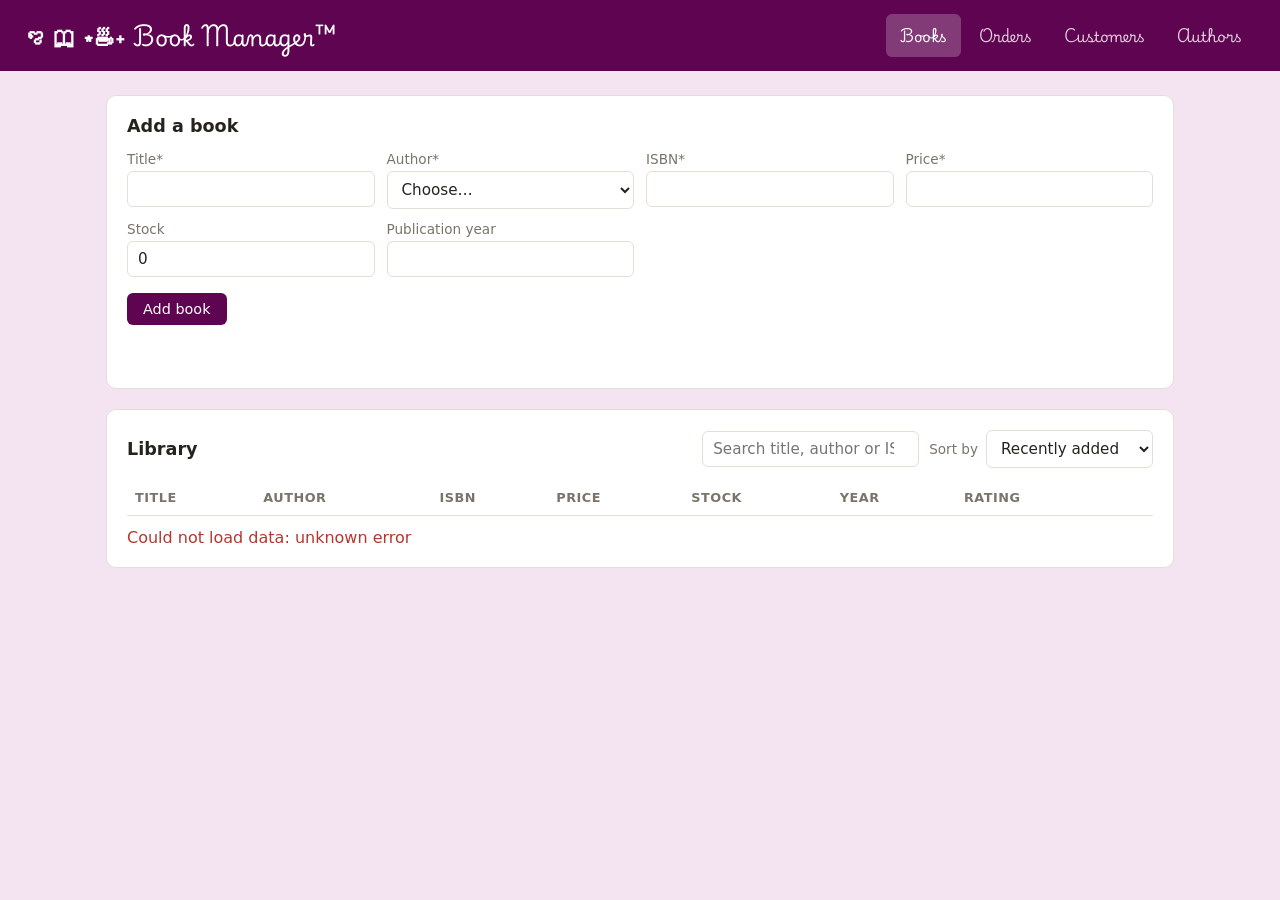
==== public/index.html @ 0bdadc7c "First Commit" ====
<!DOCTYPE html>
<html lang="en">
<head>
  <meta charset="UTF-8" />
  <meta name="viewport" content="width=device-width, initial-scale=1" />
  <title>Book Manager</title>
  <link rel="stylesheet" href="style.css?v=4" />
  <style>
    @import url('https://fonts.googleapis.com/css2?family=Playwrite+IT+Trad:wght@100..400&display=swap');
  </style>
</head>
<body>
  <header>
    <h1>ꨄ 🕮 ⋆☕︎˖ Book Manager™ ️</h1>
    <nav class="tabs">
      <button type="button" data-tab="books" class="active">Books</button>
      <button type="button" data-tab="orders">Orders</button>
      <button type="button" data-tab="customers">Customers</button>
      <button type="button" data-tab="authors">Authors</button>
    </nav>
  </header>

  <main>
    <!-- ================= BOOKS ================= -->
    <div class="tab" id="tab-books">
      <section class="card">
        <h2 id="form-title">Add a book</h2>
        <form id="book-form">
          <input type="hidden" id="book_id" />
          <div class="grid">
            <label>Title* <input id="title" maxlength="150" required /></label>
            <label>Author*
              <select id="author_id" required><option value="">Choose…</option></select>
            </label>
            <label>ISBN* <input id="isbn" maxlength="13" required /></label>
            <label>Price* <input id="unit_price" type="number" min="0" step="0.01" required /></label>
            <label>Stock <input id="stock_quantity" type="number" min="0" value="0" /></label>
            <label>Publication year <input id="publication_year" type="number" min="0" max="2100" /></label>
          </div>
          <div class="actions">
            <button type="submit" id="save-btn">Add book</button>
            <button type="button" id="cancel-btn" class="secondary" hidden>Cancel edit</button>
          </div>
          <p id="message" role="status"></p>
        </form>
      </section>

      <section class="card">
        <div class="card-head">
          <h2>Library</h2>
          <div class="toolbar">
            <input id="search" type="search" placeholder="Search title, author or ISBN…" />
            <label class="inline">
              Sort by
              <select id="sort">
                <option value="recent_added">Recently added</option>
                <option value="recent_viewed">Recently viewed</option>
                <option value="title_asc">Title A → Z</option>
                <option value="title_desc">Title Z → A</option>
              </select>
            </label>
          </div>
        </div>
        <div class="table-wrap">
          <table>
            <thead>
              <tr>
                <th>Title</th><th>Author</th><th>ISBN</th><th>Price</th>
                <th>Stock</th><th>Year</th><th>Rating</th><th></th>
              </tr>
            </thead>
            <tbody id="book-rows"></tbody>
          </table>
        </div>
        <p id="empty" class="note" hidden>No books found.</p>
      </section>
    </div>

    <!-- ================= ORDERS ================= -->
    <div class="tab" id="tab-orders" hidden>
      <section class="card">
        <div class="card-head">
          <h2>Orders</h2>
          <div class="toolbar">
            <input id="order-search" type="search" placeholder="Search order #, customer or status…" />
          </div>
        </div>
        <div class="table-wrap">
          <table>
            <thead>
              <tr><th>Order #</th><th>Customer</th><th>Date</th><th>Status</th><th>Items</th><th>Total</th><th></th></tr>
            </thead>
            <tbody id="order-rows"></tbody>
          </table>
        </div>
        <p id="orders-empty" class="note" hidden>No orders found.</p>
      </section>
    </div>

    <!-- ================= CUSTOMERS ================= -->
    <div class="tab" id="tab-customers" hidden>
      <section class="card">
        <h2>Add a customer</h2>
        <form id="customer-form">
          <div class="grid">
            <label>First name* <input id="c_first" maxlength="50" required /></label>
            <label>Last name* <input id="c_last" maxlength="50" required /></label>
            <label>Email* <input id="c_email" type="email" maxlength="100" required /></label>
            <label>Phone <input id="c_phone" inputmode="tel" /></label>
          </div>
          <div class="actions"><button type="submit">Add customer</button></div>
          <p id="customer-message" role="status"></p>
        </form>
      </section>
      <section class="card">
        <div class="card-head">
          <h2>Customers</h2>
          <div class="toolbar">
            <input id="customer-search" type="search" placeholder="Search name or email…" />
          </div>
        </div>
        <div class="table-wrap">
          <table>
            <thead>
              <tr><th>ID</th><th>Name</th><th>Email</th><th>Phone</th><th>Registered</th><th>Orders</th></tr>
            </thead>
            <tbody id="customer-rows"></tbody>
          </table>
        </div>
        <p id="customers-empty" class="note" hidden>No customers found.</p>
      </section>
    </div>

    <!-- ================= AUTHORS ================= -->
    <div class="tab" id="tab-authors" hidden>
      <section class="card">
        <h2>Add an author</h2>
        <form id="author-form">
          <div class="grid">
            <label>Name* <input id="a_name" maxlength="100" required /></label>
            <label>Country <input id="a_country" maxlength="60" /></label>
          </div>
          <div class="actions"><button type="submit">Add author</button></div>
          <p id="author-message" role="status"></p>
        </form>
      </section>
      <section class="card">
        <h2>Authors</h2>
        <div class="table-wrap">
          <table>
            <thead><tr><th>ID</th><th>Name</th><th>Country</th><th>Books</th></tr></thead>
            <tbody id="author-rows"></tbody>
          </table>
        </div>
        <p id="authors-empty" class="note" hidden>No authors found.</p>
      </section>
    </div>
  </main>

  <!-- Reviews dialog -->
  <dialog id="review-dialog">
    <div class="dialog-head">
      <div>
        <h2 id="rv-title"></h2>
        <p id="rv-author" class="muted"></p>
      </div>
      <button type="button" id="rv-close" class="secondary small">Close</button>
    </div>

    <p id="rv-summary" class="rv-summary"></p>
    <ul id="rv-list" class="rv-list"></ul>

    <form id="review-form">
      <h3>Write a review</h3>
      <div class="grid">
        <label>Your name* <input id="rv-name" maxlength="80" required /></label>
        <label>Rating*
          <select id="rv-rating" required>
            <option value="">Choose…</option>
            <option value="5">★★★★★ (5)</option>
            <option value="4">★★★★ (4)</option>
            <option value="3">★★★ (3)</option>
            <option value="2">★★ (2)</option>
            <option value="1">★ (1)</option>
          </select>
        </label>
      </div>
      <label>Review
        <textarea id="rv-text" rows="3" maxlength="1000" placeholder="What did you think?"></textarea>
      </label>
      <div class="actions"><button type="submit">Post review</button></div>
      <p id="rv-message" role="status"></p>
    </form>
  </dialog>

  <!-- Order details dialog -->
  <dialog id="order-dialog">
    <div class="dialog-head">
      <div>
        <h2 id="od-title"></h2>
        <p id="od-meta" class="muted"></p>
      </div>
      <button type="button" id="od-close" class="secondary small">Close</button>
    </div>
    <div class="table-wrap">
      <table>
        <thead><tr><th>Book</th><th>Author</th><th>Qty</th><th>Unit price</th><th>Line total</th></tr></thead>
        <tbody id="od-rows"></tbody>
        <tfoot><tr><td colspan="4" class="right"><strong>Order total</strong></td><td id="od-total"></td></tr></tfoot>
      </table>
    </div>
    <p id="od-message" class="note"></p>
  </dialog>

  <script src="app.js?v=4"></script>
</body>
</html>
---- public/style.css ----
:root {
  --bg: #f4e4f2;
  --card: #ffffff;
  --ink: #26231f;
  --muted: #7a746b;
  --line: #e4dfd5;
  --accent: #5f0450;
  --accent-ink: #ffffff;
  --danger: #b3382c;
  --star: #c98a1b;
}

* { box-sizing: border-box; }

body {
  margin: 0;
  font-family: system-ui, -apple-system, "Segoe UI", Roboto, sans-serif;
  background: var(--bg);
  color: var(--ink);
}

header {
  display: flex;
  flex-wrap: wrap;
  align-items: center;
  justify-content: space-between;
  gap: 12px;
  padding: 14px 24px;
  background: var(--accent);
  color: var(--accent-ink);
}
header h1 {
  margin: 0; font-size: 1.4rem; 
  font-family: "Playwrite IT Trad", cursive;
}

.playwrite-it-trad {
  font-family: "Playwrite IT Trad", cursive;
  font-optical-sizing: auto;
  font-weight: 400;
  font-style: normal;
}

.tabs { 
  display: flex; gap: 4px; flex-wrap: wrap; 
  font-family: "Playwrite IT Trad", cursive;
}
.tabs button {
  background: transparent;
  color: var(--accent-ink);
  opacity: 0.8;
  padding: 8px 14px;
  border-radius: 6px;
}
.tabs button:hover { opacity: 1; background: rgba(255, 255, 255, 0.12); }
.tabs button.active { opacity: 1; background: rgba(255, 255, 255, 0.22); font-weight: 600; }

main { max-width: 1100px; margin: 24px auto; padding: 0 16px; }
.tab { display: grid; gap: 20px; }
.tab[hidden] { display: none; }

.card {
  background: var(--card);
  border: 1px solid var(--line);
  border-radius: 10px;
  padding: 20px;
}
.card h2 { margin-top: 0; font-size: 1.1rem; }
.card-head {
  display: flex; align-items: center; justify-content: space-between;
  flex-wrap: wrap; gap: 10px; margin-bottom: 12px;
}
.card-head h2 { margin: 0; }
.toolbar { display: flex; align-items: center; flex-wrap: wrap; gap: 10px; }

.grid {
  display: grid;
  grid-template-columns: repeat(auto-fit, minmax(200px, 1fr));
  gap: 12px;
}
label { display: flex; flex-direction: column; gap: 4px; font-size: 0.85rem; color: var(--muted); }
label.inline { flex-direction: row; align-items: center; gap: 8px; }

input, select, textarea {
  padding: 8px 10px;
  border: 1px solid var(--line);
  border-radius: 6px;
  font: inherit;
  font-size: 0.95rem;
  color: var(--ink);
  background: #fff;
}
textarea { resize: vertical; width: 100%; }

.actions { margin-top: 16px; display: flex; gap: 8px; }
button {
  padding: 8px 16px;
  border: none;
  border-radius: 6px;
  background: var(--accent);
  color: var(--accent-ink);
  font: inherit;
  font-size: 0.9rem;
  cursor: pointer;
}
button.secondary { background: #e9e5db; color: var(--ink); }
button.danger { background: var(--danger); }
button.small { padding: 4px 10px; font-size: 0.8rem; }

[role="status"] { min-height: 1.2em; font-size: 0.85rem; color: var(--muted); }
.error { color: var(--danger) !important; }
.note { color: var(--muted); margin: 12px 0 0; }
.muted { color: var(--muted); font-size: 0.85rem; }
.stars { color: var(--star); letter-spacing: 1px; }
.right { text-align: right; }

.table-wrap { overflow-x: auto; }
table { width: 100%; border-collapse: collapse; font-size: 0.92rem; }
th, td { text-align: left; padding: 10px 8px; border-bottom: 1px solid var(--line); }
th { color: var(--muted); font-weight: 600; font-size: 0.8rem; text-transform: uppercase; letter-spacing: 0.04em; }
tfoot td { border-bottom: none; }
td.row-actions { white-space: nowrap; }
td.row-actions button { margin-right: 4px; }

.badge {
  display: inline-block;
  padding: 2px 10px;
  border-radius: 999px;
  background: #e6efe9;
  color: var(--accent);
  font-size: 0.8rem;
  font-weight: 600;
}

a.title-link { color: var(--accent); font-weight: 600; text-decoration: none; }
a.title-link:hover { text-decoration: underline; }

dialog {
  width: min(680px, 92vw);
  max-height: 88vh;
  border: 1px solid var(--line);
  border-radius: 12px;
  padding: 20px;
  background: var(--card);
  color: var(--ink);
}
dialog::backdrop { background: rgba(38, 35, 31, 0.45); }
.dialog-head { display: flex; justify-content: space-between; align-items: flex-start; gap: 12px; margin-bottom: 8px; }
.dialog-head h2 { margin: 0; font-size: 1.2rem; }
.dialog-head p { margin: 2px 0 0; }

.rv-summary { margin: 14px 0 8px; font-size: 1rem; }
.rv-list { list-style: none; margin: 0 0 16px; padding: 0; max-height: 260px; overflow-y: auto; }
.rv-list li { border-top: 1px solid var(--line); padding: 10px 0; }
.rv-list p { margin: 6px 0 0; white-space: pre-wrap; }
.rv-top { display: flex; align-items: center; flex-wrap: wrap; gap: 10px; }
.rv-top button { margin-left: auto; }
#review-form { border-top: 1px solid var(--line); padding-top: 12px; }
#review-form h3 { margin: 0 0 10px; font-size: 1rem; }
#review-form label { margin-bottom: 10px; }
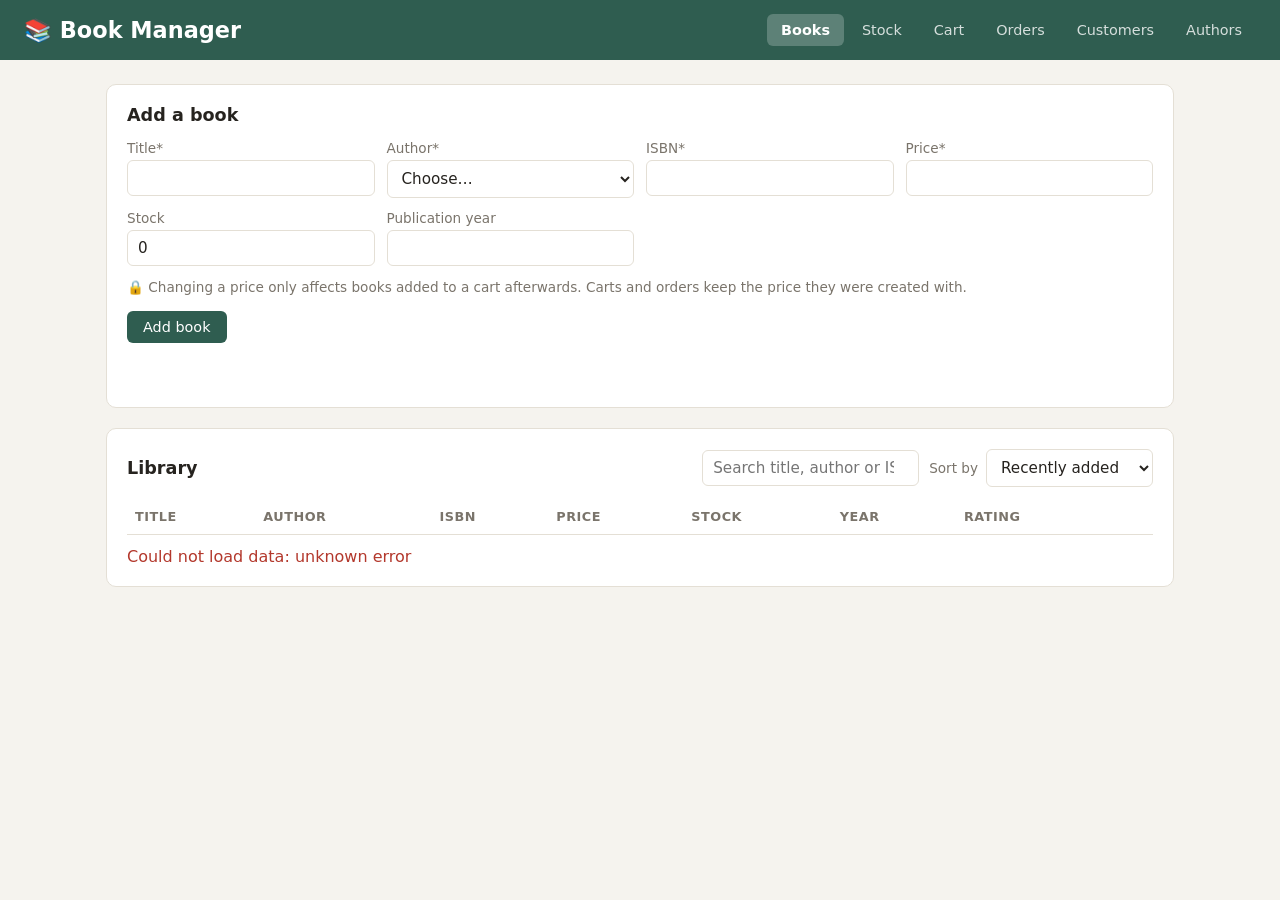
==== commit a76e3808: "Additon of stock, cart, along with alert for stock less than a threshold" ====
--- a/public/index.html
+++ b/public/index.html
@@ -4,21 +4,22 @@
   <meta charset="UTF-8" />
   <meta name="viewport" content="width=device-width, initial-scale=1" />
   <title>Book Manager</title>
-  <link rel="stylesheet" href="style.css?v=4" />
-  <style>
-    @import url('https://fonts.googleapis.com/css2?family=Playwrite+IT+Trad:wght@100..400&display=swap');
-  </style>
+  <link rel="stylesheet" href="style.css?v=5" />
 </head>
 <body>
   <header>
-    <h1>ꨄ 🕮 ⋆☕︎˖ Book Manager™ ️</h1>
+    <h1>📚 Book Manager</h1>
     <nav class="tabs">
       <button type="button" data-tab="books" class="active">Books</button>
+      <button type="button" data-tab="stock">Stock</button>
+      <button type="button" data-tab="cart">Cart</button>
       <button type="button" data-tab="orders">Orders</button>
       <button type="button" data-tab="customers">Customers</button>
       <button type="button" data-tab="authors">Authors</button>
     </nav>
   </header>
+
+  <div id="alert" class="alert" role="alert" hidden></div>
 
   <main>
     <!-- ================= BOOKS ================= -->
@@ -37,6 +38,7 @@
             <label>Stock <input id="stock_quantity" type="number" min="0" value="0" /></label>
             <label>Publication year <input id="publication_year" type="number" min="0" max="2100" /></label>
           </div>
+          <p class="muted">🔒 Changing a price only affects books added to a cart afterwards. Carts and orders keep the price they were created with.</p>
           <div class="actions">
             <button type="submit" id="save-btn">Add book</button>
             <button type="button" id="cancel-btn" class="secondary" hidden>Cancel edit</button>
@@ -73,6 +75,88 @@
           </table>
         </div>
         <p id="empty" class="note" hidden>No books found.</p>
+      </section>
+    </div>
+
+    <!-- ================= STOCK ================= -->
+    <div class="tab" id="tab-stock" hidden>
+      <section class="card">
+        <h2>Stock overview</h2>
+        <div id="stock-cards" class="stats"></div>
+        <form id="threshold-form" class="threshold">
+          <label class="inline">
+            Warn me when a book has
+            <input id="threshold" type="number" min="0" step="1" value="5" class="qty" />
+            copies or fewer
+          </label>
+          <button type="submit" class="small">Save</button>
+        </form>
+        <p id="threshold-message" role="status"></p>
+        <p id="threshold-hint" class="muted"></p>
+      </section>
+
+      <section class="card">
+        <div class="card-head">
+          <h2>Stock by book</h2>
+          <label class="inline"><input type="checkbox" id="only-low" /> Only low / out of stock</label>
+        </div>
+        <div class="table-wrap">
+          <table>
+            <thead>
+              <tr>
+                <th>Title</th><th>Author</th><th>In stock</th><th>Status</th>
+                <th>Sold (30 days)</th><th>Est. days left</th><th>Price</th>
+              </tr>
+            </thead>
+            <tbody id="stock-rows"></tbody>
+          </table>
+        </div>
+        <p id="stock-empty" class="note" hidden>Nothing to show.</p>
+        <p class="muted">Est. days left uses the last 30 days of orders. To add stock, edit the book on the Books tab.</p>
+      </section>
+    </div>
+
+    <!-- ================= CART ================= -->
+    <div class="tab" id="tab-cart" hidden>
+      <section class="card">
+        <h2>Cart</h2>
+        <div class="grid">
+          <label>Cart for
+            <select id="cart-customer"><option value="">Choose a customer…</option></select>
+          </label>
+        </div>
+        <form id="cart-add-form" class="cart-add">
+          <label>Book
+            <select id="cart-book"><option value="">Choose a book…</option></select>
+          </label>
+          <label>Quantity <input id="cart-qty" type="number" min="1" value="1" class="qty" /></label>
+          <button type="submit">Add to cart</button>
+        </form>
+        <p class="muted">🔒 A book's price is locked when it is first added to a cart. If the price changes later, the cart and the order keep the locked price.</p>
+        <p id="cart-message" role="status"></p>
+        <p id="cart-warn" class="warn-text"></p>
+      </section>
+
+      <section class="card">
+        <h2>Items in cart</h2>
+        <div class="table-wrap">
+          <table>
+            <thead>
+              <tr><th>Book</th><th>Author</th><th>Qty</th><th>Locked price</th><th>Line total</th><th></th></tr>
+            </thead>
+            <tbody id="cart-rows"></tbody>
+            <tfoot>
+              <tr><td colspan="4" class="right"><strong>Cart total</strong></td><td id="cart-total"></td><td></td></tr>
+            </tfoot>
+          </table>
+        </div>
+        <p id="cart-empty" class="note">Choose a customer to see their cart.</p>
+        <div class="actions checkout">
+          <label class="inline">Order status
+            <select id="cart-status"><option value="Pending">Pending</option></select>
+          </label>
+          <button type="button" id="checkout-btn" disabled>Place order</button>
+        </div>
       </section>
     </div>
 
@@ -204,14 +288,15 @@
     </div>
     <div class="table-wrap">
       <table>
-        <thead><tr><th>Book</th><th>Author</th><th>Qty</th><th>Unit price</th><th>Line total</th></tr></thead>
+        <thead><tr><th>Book</th><th>Author</th><th>Qty</th><th>Price paid</th><th>Line total</th></tr></thead>
         <tbody id="od-rows"></tbody>
         <tfoot><tr><td colspan="4" class="right"><strong>Order total</strong></td><td id="od-total"></td></tr></tfoot>
       </table>
     </div>
     <p id="od-message" class="note"></p>
+    <p class="muted">🔒 Prices on an order are the prices at the time it was placed and never change.</p>
   </dialog>
 
-  <script src="app.js?v=4"></script>
+  <script src="app.js?v=5"></script>
 </body>
-</html>
+</html>
--- a/public/style.css
+++ b/public/style.css
@@ -1,10 +1,10 @@
 :root {
-  --bg: #f4e4f2;
+  --bg: #f5f3ee;
   --card: #ffffff;
   --ink: #26231f;
   --muted: #7a746b;
   --line: #e4dfd5;
-  --accent: #5f0450;
+  --accent: #2f5d50;
   --accent-ink: #ffffff;
   --danger: #b3382c;
   --star: #c98a1b;
@@ -29,22 +29,9 @@
   background: var(--accent);
   color: var(--accent-ink);
 }
-header h1 {
-  margin: 0; font-size: 1.4rem; 
-  font-family: "Playwrite IT Trad", cursive;
-}
+header h1 { margin: 0; font-size: 1.4rem; }
 
-.playwrite-it-trad {
-  font-family: "Playwrite IT Trad", cursive;
-  font-optical-sizing: auto;
-  font-weight: 400;
-  font-style: normal;
-}
-
-.tabs { 
-  display: flex; gap: 4px; flex-wrap: wrap; 
-  font-family: "Playwrite IT Trad", cursive;
-}
+.tabs { display: flex; gap: 4px; flex-wrap: wrap; }
 .tabs button {
   background: transparent;
   color: var(--accent-ink);
@@ -131,6 +118,37 @@
   font-size: 0.8rem;
   font-weight: 600;
 }
+.badge.low { background: #fbeccb; color: #8a5a00; }
+.badge.out { background: #f6d8d4; color: var(--danger); }
+
+/* Low-stock warning banner (shown on every tab) */
+.alert {
+  background: #fff4d6;
+  border-bottom: 1px solid #ecd08a;
+  color: #6b4a00;
+  padding: 10px 24px;
+  font-size: 0.92rem;
+}
+.alert a { color: #6b4a00; font-weight: 700; margin-left: 4px; }
+
+/* Stock overview */
+.stats { display: grid; grid-template-columns: repeat(auto-fit, minmax(150px, 1fr)); gap: 12px; margin-bottom: 16px; }
+.stat { border: 1px solid var(--line); border-radius: 10px; padding: 12px 16px; background: #faf9f5; }
+.stat-n { font-size: 1.6rem; font-weight: 700; }
+.stat-l { color: var(--muted); font-size: 0.82rem; }
+.stat.low { background: #fff4d6; border-color: #ecd08a; }
+.stat.out { background: #fbe6e3; border-color: #e8b4ad; }
+.threshold { display: flex; align-items: center; flex-wrap: wrap; gap: 10px; }
+tr.row-low td { background: #fffaf0; }
+tr.row-out td { background: #fdf3f1; }
+
+/* Cart */
+.cart-add { display: flex; align-items: flex-end; flex-wrap: wrap; gap: 12px; margin-top: 14px; }
+.cart-add label:first-child { flex: 1 1 320px; }
+input.qty { width: 84px; }
+.warn-text { color: #8a5a00; font-weight: 600; min-height: 1.2em; margin: 4px 0 0; }
+.checkout { align-items: center; justify-content: flex-end; flex-wrap: wrap; }
+button:disabled { opacity: 0.5; cursor: not-allowed; }
 
 a.title-link { color: var(--accent); font-weight: 600; text-decoration: none; }
 a.title-link:hover { text-decoration: underline; }
@@ -157,4 +175,4 @@
 .rv-top button { margin-left: auto; }
 #review-form { border-top: 1px solid var(--line); padding-top: 12px; }
 #review-form h3 { margin: 0 0 10px; font-size: 1rem; }
-#review-form label { margin-bottom: 10px; }
+#review-form label { margin-bottom: 10px; }
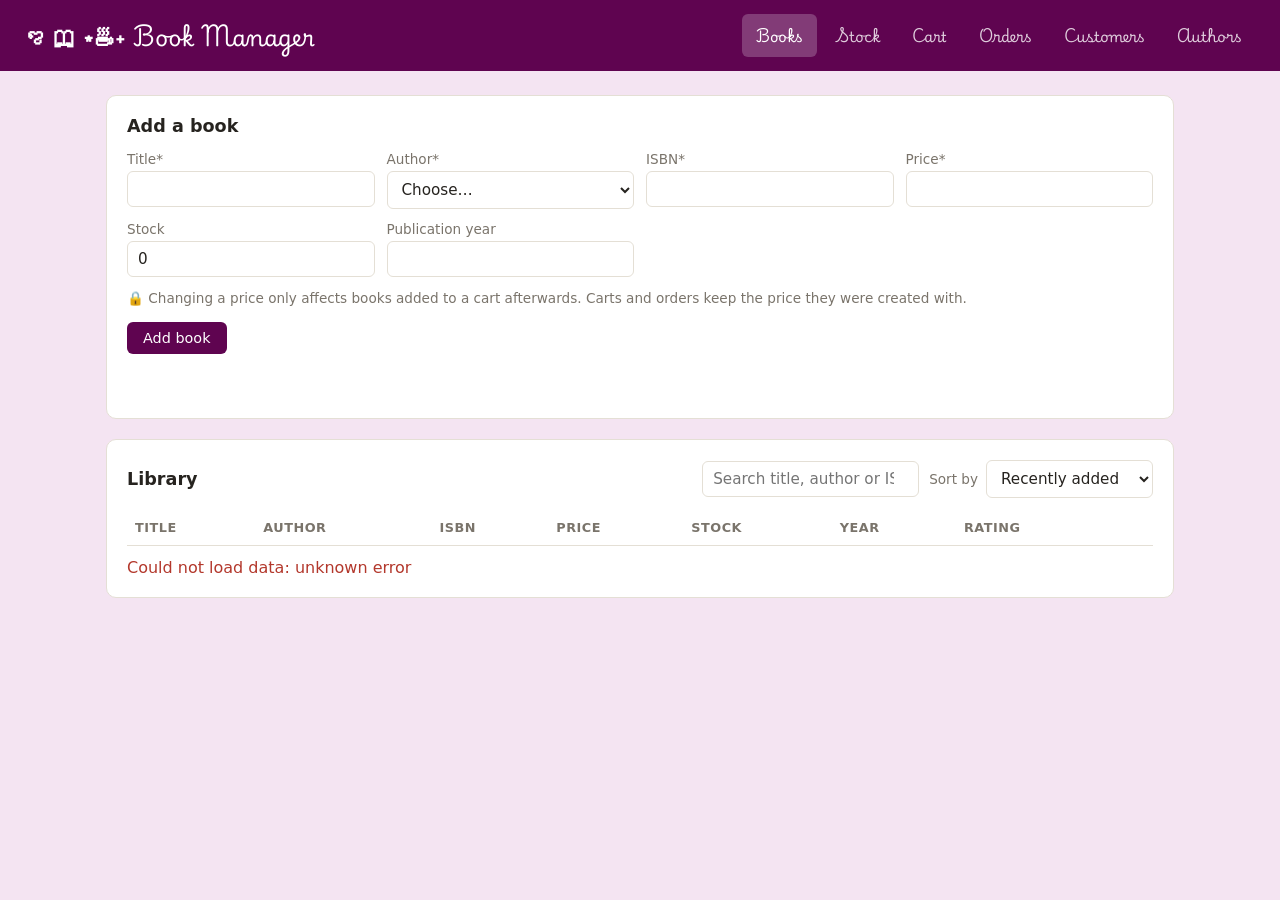
==== commit 492779c2: "UI color and font change, with new icon addition" ====
--- a/public/index.html
+++ b/public/index.html
@@ -5,10 +5,13 @@
   <meta name="viewport" content="width=device-width, initial-scale=1" />
   <title>Book Manager</title>
   <link rel="stylesheet" href="style.css?v=5" />
+  <style>
+    @import url('https://fonts.googleapis.com/css2?family=Playwrite+IT+Trad:wght@100..400&display=swap');
+  </style>
 </head>
 <body>
   <header>
-    <h1>📚 Book Manager</h1>
+    <h1>ꨄ 🕮 ⋆☕︎˖ Book Manager</h1>
     <nav class="tabs">
       <button type="button" data-tab="books" class="active">Books</button>
       <button type="button" data-tab="stock">Stock</button>
--- a/public/style.css
+++ b/public/style.css
@@ -1,10 +1,10 @@
 :root {
-  --bg: #f5f3ee;
+  --bg: #f4e4f2;
   --card: #ffffff;
   --ink: #26231f;
   --muted: #7a746b;
   --line: #e4dfd5;
-  --accent: #2f5d50;
+  --accent: #5f0450;
   --accent-ink: #ffffff;
   --danger: #b3382c;
   --star: #c98a1b;
@@ -29,9 +29,22 @@
   background: var(--accent);
   color: var(--accent-ink);
 }
-header h1 { margin: 0; font-size: 1.4rem; }
+header h1 {
+  margin: 0; font-size: 1.4rem; 
+  font-family: "Playwrite IT Trad", cursive;
+}
 
-.tabs { display: flex; gap: 4px; flex-wrap: wrap; }
+.playwrite-it-trad {
+  font-family: "Playwrite IT Trad", cursive;
+  font-optical-sizing: auto;
+  font-weight: 400;
+  font-style: normal;
+}
+
+.tabs { 
+  display: flex; gap: 4px; flex-wrap: wrap; 
+  font-family: "Playwrite IT Trad", cursive;
+}
 .tabs button {
   background: transparent;
   color: var(--accent-ink);
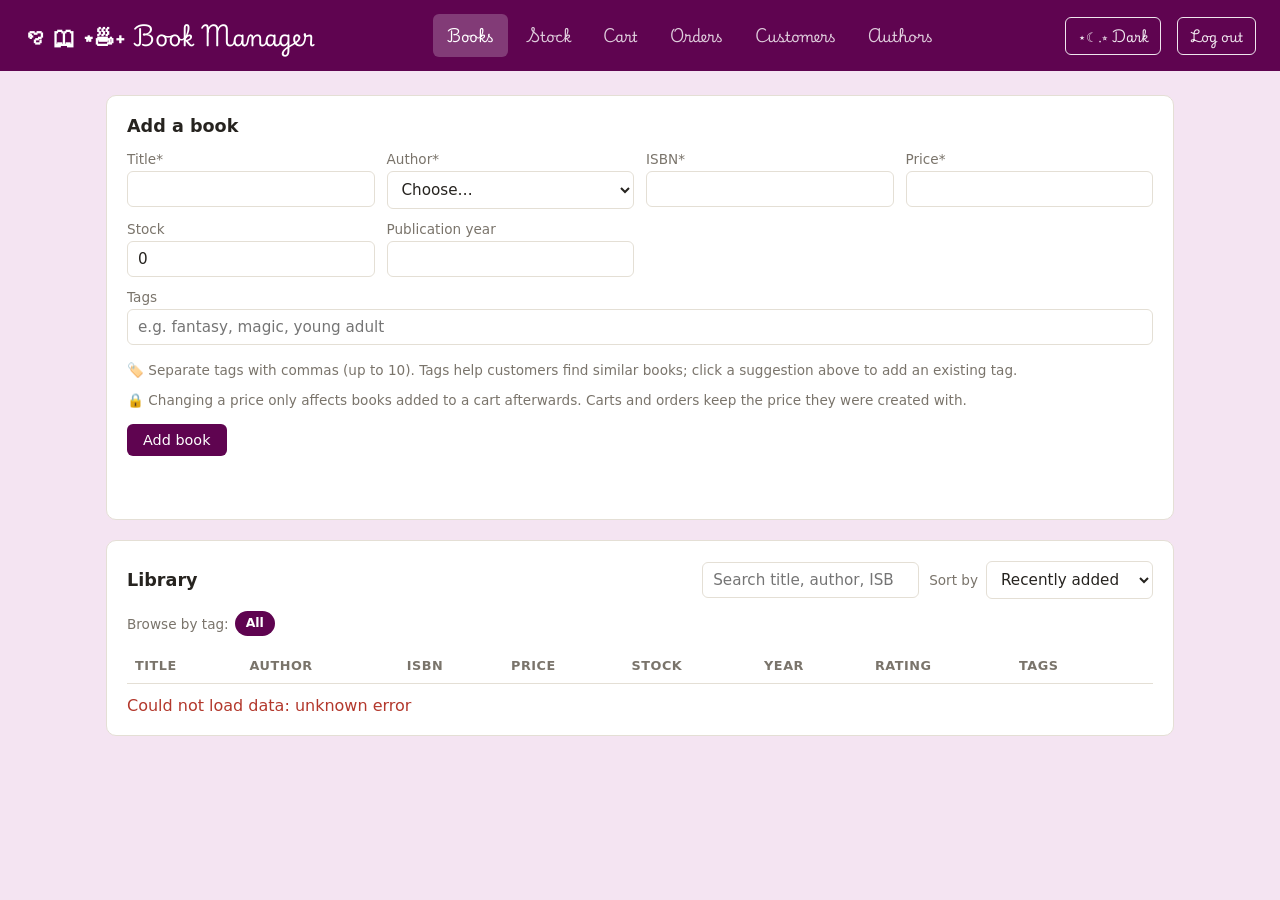
==== commit e69f1596: "added tags for books, added login, added theme switch button" ====
--- a/public/index.html
+++ b/public/index.html
@@ -4,7 +4,8 @@
   <meta charset="UTF-8" />
   <meta name="viewport" content="width=device-width, initial-scale=1" />
   <title>Book Manager</title>
-  <link rel="stylesheet" href="style.css?v=5" />
+  <script src="theme.js"></script>
+  <link rel="stylesheet" href="style.css?v=6" />
   <style>
     @import url('https://fonts.googleapis.com/css2?family=Playwrite+IT+Trad:wght@100..400&display=swap');
   </style>
@@ -20,6 +21,11 @@
       <button type="button" data-tab="customers">Customers</button>
       <button type="button" data-tab="authors">Authors</button>
     </nav>
+    <div class="header-tools">
+      <button type="button" id="theme-toggle" class="ghost" aria-pressed="false">⋆☾⋆ Dark</button>
+      <span id="whoami" class="who"></span>
+      <button type="button" id="logout-btn" class="ghost">Log out</button>
+    </div>
   </header>
 
   <div id="alert" class="alert" role="alert" hidden></div>
@@ -40,7 +46,12 @@
             <label>Price* <input id="unit_price" type="number" min="0" step="0.01" required /></label>
             <label>Stock <input id="stock_quantity" type="number" min="0" value="0" /></label>
             <label>Publication year <input id="publication_year" type="number" min="0" max="2100" /></label>
-          </div>
+            <label class="wide">Tags
+              <input id="tags" placeholder="e.g. fantasy, magic, young adult" autocomplete="off" />
+            </label>
+          </div>
+          <div id="tag-suggestions" class="chips spaced"></div>
+          <p class="muted">🏷️ Separate tags with commas (up to 10). Tags help customers find similar books; click a suggestion above to add an existing tag.</p>
           <p class="muted">🔒 Changing a price only affects books added to a cart afterwards. Carts and orders keep the price they were created with.</p>
           <div class="actions">
             <button type="submit" id="save-btn">Add book</button>
@@ -54,7 +65,7 @@
         <div class="card-head">
           <h2>Library</h2>
           <div class="toolbar">
-            <input id="search" type="search" placeholder="Search title, author or ISBN…" />
+            <input id="search" type="search" placeholder="Search title, author, ISBN or tag…" />
             <label class="inline">
               Sort by
               <select id="sort">
@@ -66,12 +77,13 @@
             </label>
           </div>
         </div>
+        <div id="tag-filter" class="chips spaced" hidden></div>
         <div class="table-wrap">
           <table>
             <thead>
               <tr>
                 <th>Title</th><th>Author</th><th>ISBN</th><th>Price</th>
-                <th>Stock</th><th>Year</th><th>Rating</th><th></th>
+                <th>Stock</th><th>Year</th><th>Rating</th><th>Tags</th><th></th>
               </tr>
             </thead>
             <tbody id="book-rows"></tbody>
@@ -161,6 +173,12 @@
           <button type="button" id="checkout-btn" disabled>Place order</button>
         </div>
       </section>
+
+      <section class="card" id="reco-card">
+        <h2>Recommended for this customer</h2>
+        <p id="reco-note" class="muted">Choose a customer to see suggestions.</p>
+        <ul id="reco-list" class="reco-list"></ul>
+      </section>
     </div>
 
     <!-- ================= ORDERS ================= -->
@@ -254,8 +272,15 @@
       <button type="button" id="rv-close" class="secondary small">Close</button>
     </div>
 
+    <div id="rv-tags" class="chips"></div>
+
     <p id="rv-summary" class="rv-summary"></p>
     <ul id="rv-list" class="rv-list"></ul>
+
+    <div id="rv-similar-wrap" class="similar" hidden>
+      <h3>Readers might also like</h3>
+      <ul id="rv-similar" class="reco-list"></ul>
+    </div>
 
     <form id="review-form">
       <h3>Write a review</h3>
@@ -300,6 +325,6 @@
     <p class="muted">🔒 Prices on an order are the prices at the time it was placed and never change.</p>
   </dialog>
 
-  <script src="app.js?v=5"></script>
+  <script src="app.js?v=6"></script>
 </body>
 </html>
--- a/public/style.css
+++ b/public/style.css
@@ -6,8 +6,66 @@
   --line: #e4dfd5;
   --accent: #5f0450;
   --accent-ink: #ffffff;
+  --header-bg: #5f0450;
+  --link: #5f0450;
   --danger: #b3382c;
   --star: #c98a1b;
+
+  --input-bg: #ffffff;
+  --btn-secondary: #e9e5db;
+  --btn-secondary-ink: #26231f;
+  --badge-bg: #e6efe9;
+  --badge-ink: #5f0450;
+  --warn-bg: #fff4d6;
+  --warn-line: #ecd08a;
+  --warn-ink: #6b4a00;
+  --out-bg: #fbe6e3;
+  --out-line: #e8b4ad;
+  --stat-bg: #faf9f5;
+  --row-low: #fffaf0;
+  --row-out: #fdf3f1;
+  --badge-low-bg: #fbeccb;
+  --badge-low-ink: #8a5a00;
+  --badge-out-bg: #f6d8d4;
+  --chip-bg: #f3e6f1;
+  --chip-ink: #5f0450;
+  --backdrop: rgba(38, 35, 31, 0.45);
+  color-scheme: light;
+}
+
+:root[data-theme="dark"] {
+  --bg: #16121a;
+  --card: #211b25;
+  --ink: #ece7ee;
+  --muted: #a69fad;
+  --line: #382f3d;
+  --accent: #8e3a80;
+  --accent-ink: #ffffff;
+  --header-bg: #3b0a33;
+  --link: #e0a3d6;
+  --danger: #c24a3d;
+  --star: #e0a83a;
+
+  --input-bg: #2a232f;
+  --btn-secondary: #3a3140;
+  --btn-secondary-ink: #ece7ee;
+  --badge-bg: #2f2535;
+  --badge-ink: #e0a3d6;
+  --warn-bg: #3a2f10;
+  --warn-line: #6b5518;
+  --warn-ink: #f2d890;
+  --out-bg: #3d1f1c;
+  --out-line: #7a3a33;
+  --stat-bg: #281f2d;
+  --row-low: #2b2512;
+  --row-out: #301c1a;
+  --badge-low-bg: #4a3a10;
+  --badge-low-ink: #f2d890;
+  --badge-out-bg: #5a2823;
+  --chip-bg: #33283a;
+  --chip-ink: #e0a3d6;
+  --backdrop: rgba(0, 0, 0, 0.65);
+  color-scheme: dark;
 }
 
 * { box-sizing: border-box; }
@@ -26,12 +84,12 @@
   justify-content: space-between;
   gap: 12px;
   padding: 14px 24px;
-  background: var(--accent);
+  background: var(--header-bg);
   color: var(--accent-ink);
+  font-family: "Playwrite IT Trad", cursive;
 }
 header h1 {
-  margin: 0; font-size: 1.4rem; 
-  font-family: "Playwrite IT Trad", cursive;
+  margin: 0; font-size: 1.4rem;
 }
 
 .playwrite-it-trad {
@@ -41,9 +99,8 @@
   font-style: normal;
 }
 
-.tabs { 
-  display: flex; gap: 4px; flex-wrap: wrap; 
-  font-family: "Playwrite IT Trad", cursive;
+.tabs {
+  display: flex; gap: 4px; flex-wrap: wrap;
 }
 .tabs button {
   background: transparent;
@@ -55,6 +112,9 @@
 .tabs button:hover { opacity: 1; background: rgba(255, 255, 255, 0.12); }
 .tabs button.active { opacity: 1; background: rgba(255, 255, 255, 0.22); font-weight: 600; }
 
+.header-tools { display: flex; align-items: center; gap: 8px; flex-wrap: wrap; }
+.who { font-size: 0.85rem; opacity: 0.9; }
+
 main { max-width: 1100px; margin: 24px auto; padding: 0 16px; }
 .tab { display: grid; gap: 20px; }
 .tab[hidden] { display: none; }
@@ -78,6 +138,7 @@
   grid-template-columns: repeat(auto-fit, minmax(200px, 1fr));
   gap: 12px;
 }
+.grid .wide { grid-column: 1 / -1; }
 label { display: flex; flex-direction: column; gap: 4px; font-size: 0.85rem; color: var(--muted); }
 label.inline { flex-direction: row; align-items: center; gap: 8px; }
 
@@ -88,7 +149,7 @@
   font: inherit;
   font-size: 0.95rem;
   color: var(--ink);
-  background: #fff;
+  background: var(--input-bg);
 }
 textarea { resize: vertical; width: 100%; }
 
@@ -103,12 +164,22 @@
   font-size: 0.9rem;
   cursor: pointer;
 }
-button.secondary { background: #e9e5db; color: var(--ink); }
+button.secondary { background: var(--btn-secondary); color: var(--btn-secondary-ink); }
 button.danger { background: var(--danger); }
 button.small { padding: 4px 10px; font-size: 0.8rem; }
+button.ghost {
+  background: transparent;
+  color: inherit;
+  border: 1px solid currentColor;
+  opacity: 0.9;
+  padding: 6px 12px;
+  font-size: 0.82rem;
+}
+button.ghost:hover { opacity: 1; background: rgba(255, 255, 255, 0.12); }
 
 [role="status"] { min-height: 1.2em; font-size: 0.85rem; color: var(--muted); }
 .error { color: var(--danger) !important; }
+:root[data-theme="dark"] .error { color: #ff8f84 !important; }
 .note { color: var(--muted); margin: 12px 0 0; }
 .muted { color: var(--muted); font-size: 0.85rem; }
 .stars { color: var(--star); letter-spacing: 1px; }
@@ -126,44 +197,73 @@
   display: inline-block;
   padding: 2px 10px;
   border-radius: 999px;
-  background: #e6efe9;
-  color: var(--accent);
+  background: var(--badge-bg);
+  color: var(--badge-ink);
   font-size: 0.8rem;
   font-weight: 600;
 }
-.badge.low { background: #fbeccb; color: #8a5a00; }
-.badge.out { background: #f6d8d4; color: var(--danger); }
+.badge.low { background: var(--badge-low-bg); color: var(--badge-low-ink); }
+.badge.out { background: var(--badge-out-bg); color: #b3382c; }
+:root[data-theme="dark"] .badge.out { color: #ffb3aa; }
+
+/* Tags */
+.chips { display: flex; flex-wrap: wrap; align-items: center; gap: 6px; }
+.chips.spaced { margin: 4px 0 12px; }
+.chip {
+  display: inline-block;
+  padding: 2px 10px;
+  border-radius: 999px;
+  border: 1px solid transparent;
+  background: var(--chip-bg);
+  color: var(--chip-ink);
+  font-size: 0.78rem;
+  font-weight: 600;
+  line-height: 1.5;
+}
+button.chip { cursor: pointer; }
+button.chip:hover { border-color: var(--accent); }
+.chip.active { background: var(--accent); color: var(--accent-ink); }
+td .chips { max-width: 220px; }
 
 /* Low-stock warning banner (shown on every tab) */
 .alert {
-  background: #fff4d6;
-  border-bottom: 1px solid #ecd08a;
-  color: #6b4a00;
+  background: var(--warn-bg);
+  border-bottom: 1px solid var(--warn-line);
+  color: var(--warn-ink);
   padding: 10px 24px;
   font-size: 0.92rem;
 }
-.alert a { color: #6b4a00; font-weight: 700; margin-left: 4px; }
+.alert a { color: var(--warn-ink); font-weight: 700; margin-left: 4px; }
 
 /* Stock overview */
 .stats { display: grid; grid-template-columns: repeat(auto-fit, minmax(150px, 1fr)); gap: 12px; margin-bottom: 16px; }
-.stat { border: 1px solid var(--line); border-radius: 10px; padding: 12px 16px; background: #faf9f5; }
+.stat { border: 1px solid var(--line); border-radius: 10px; padding: 12px 16px; background: var(--stat-bg); }
 .stat-n { font-size: 1.6rem; font-weight: 700; }
 .stat-l { color: var(--muted); font-size: 0.82rem; }
-.stat.low { background: #fff4d6; border-color: #ecd08a; }
-.stat.out { background: #fbe6e3; border-color: #e8b4ad; }
+.stat.low { background: var(--warn-bg); border-color: var(--warn-line); }
+.stat.out { background: var(--out-bg); border-color: var(--out-line); }
 .threshold { display: flex; align-items: center; flex-wrap: wrap; gap: 10px; }
-tr.row-low td { background: #fffaf0; }
-tr.row-out td { background: #fdf3f1; }
+tr.row-low td { background: var(--row-low); }
+tr.row-out td { background: var(--row-out); }
 
 /* Cart */
 .cart-add { display: flex; align-items: flex-end; flex-wrap: wrap; gap: 12px; margin-top: 14px; }
 .cart-add label:first-child { flex: 1 1 320px; }
 input.qty { width: 84px; }
-.warn-text { color: #8a5a00; font-weight: 600; min-height: 1.2em; margin: 4px 0 0; }
+.warn-text { color: var(--warn-ink); font-weight: 600; min-height: 1.2em; margin: 4px 0 0; }
 .checkout { align-items: center; justify-content: flex-end; flex-wrap: wrap; }
 button:disabled { opacity: 0.5; cursor: not-allowed; }
 
-a.title-link { color: var(--accent); font-weight: 600; text-decoration: none; }
+/* Suggestion lists (similar books, recommendations) */
+.reco-list { list-style: none; margin: 10px 0 0; padding: 0; }
+.reco-list li {
+  display: flex; align-items: center; flex-wrap: wrap; gap: 10px;
+  padding: 10px 0; border-top: 1px solid var(--line);
+}
+.reco-list li .reco-main { flex: 1 1 260px; }
+.reco-list li:first-child { border-top: none; }
+
+a.title-link { color: var(--link); font-weight: 600; text-decoration: none; }
 a.title-link:hover { text-decoration: underline; }
 
 dialog {
@@ -175,7 +275,7 @@
   background: var(--card);
   color: var(--ink);
 }
-dialog::backdrop { background: rgba(38, 35, 31, 0.45); }
+dialog::backdrop { background: var(--backdrop); }
 .dialog-head { display: flex; justify-content: space-between; align-items: flex-start; gap: 12px; margin-bottom: 8px; }
 .dialog-head h2 { margin: 0; font-size: 1.2rem; }
 .dialog-head p { margin: 2px 0 0; }
@@ -188,4 +288,21 @@
 .rv-top button { margin-left: auto; }
 #review-form { border-top: 1px solid var(--line); padding-top: 12px; }
 #review-form h3 { margin: 0 0 10px; font-size: 1rem; }
-#review-form label { margin-bottom: 10px; }+#review-form label { margin-bottom: 10px; }
+.similar { border-top: 1px solid var(--line); padding-top: 12px; margin-bottom: 16px; }
+.similar h3 { margin: 0; font-size: 1rem; }
+
+/* Login page */
+.login-body { min-height: 100vh; }
+.login-wrap { min-height: 100vh; display: grid; place-items: center; margin: 0 auto; }
+.login-card { width: min(400px, 92vw); display: grid; gap: 6px; }
+.login-card form { display: grid; gap: 12px; margin-top: 8px; }
+.login-card .actions { margin-top: 4px; }
+.login-card .actions button { width: 100%; }
+.login-title {
+  margin: 0; font-size: 1.4rem; text-align: center; color: var(--link);
+  font-family: "Playwrite IT Trad", cursive;
+}
+.login-card .muted { text-align: center; margin: 0 0 4px; }
+button.floating { position: fixed; top: 14px; right: 14px; color: var(--ink); }
+button.floating:hover { background: var(--btn-secondary); }
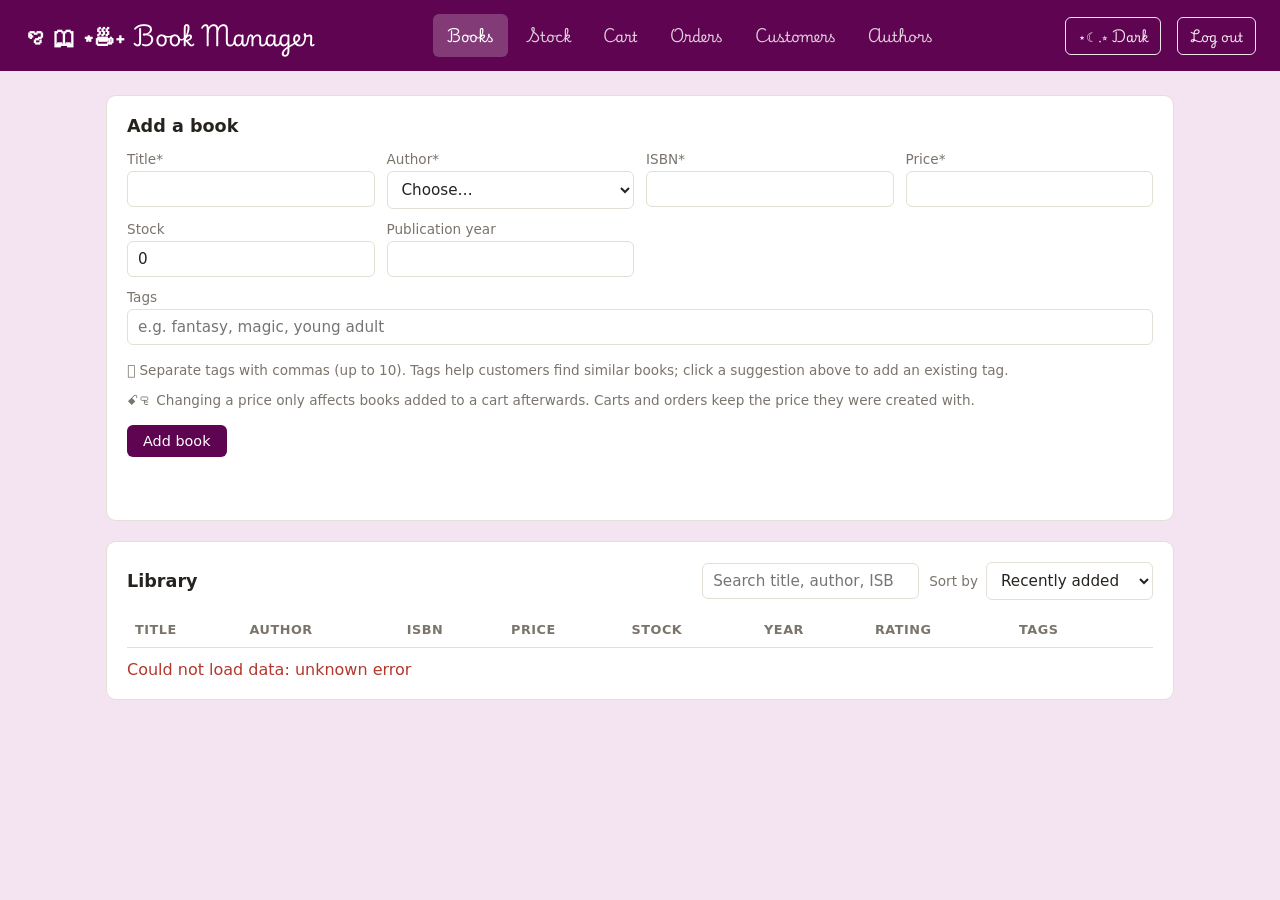
==== commit eda0a778: "small icon change" ====
--- a/public/index.html
+++ b/public/index.html
@@ -51,8 +51,8 @@
             </label>
           </div>
           <div id="tag-suggestions" class="chips spaced"></div>
-          <p class="muted">🏷️ Separate tags with commas (up to 10). Tags help customers find similar books; click a suggestion above to add an existing tag.</p>
-          <p class="muted">🔒 Changing a price only affects books added to a cart afterwards. Carts and orders keep the price they were created with.</p>
+          <p class="muted">𖤘 Separate tags with commas (up to 10). Tags help customers find similar books; click a suggestion above to add an existing tag.</p>
+          <p class="muted">ꗃꄗ Changing a price only affects books added to a cart afterwards. Carts and orders keep the price they were created with.</p>
           <div class="actions">
             <button type="submit" id="save-btn">Add book</button>
             <button type="button" id="cancel-btn" class="secondary" hidden>Cancel edit</button>
--- a/public/style.css
+++ b/public/style.css
@@ -10,6 +10,7 @@
   --link: #5f0450;
   --danger: #b3382c;
   --star: #c98a1b;
+  --lg_body_a: #f4e4f2;
 
   --input-bg: #ffffff;
   --btn-secondary: #e9e5db;
@@ -45,6 +46,7 @@
   --link: #e0a3d6;
   --danger: #c24a3d;
   --star: #e0a83a;
+  --lg_body_a: #5f0450dd;
 
   --input-bg: #2a232f;
   --btn-secondary: #3a3140;
@@ -65,6 +67,7 @@
   --chip-bg: #33283a;
   --chip-ink: #e0a3d6;
   --backdrop: rgba(0, 0, 0, 0.65);
+  
   color-scheme: dark;
 }
 
@@ -293,16 +296,73 @@
 .similar h3 { margin: 0; font-size: 1rem; }
 
 /* Login page */
-.login-body { min-height: 100vh; }
+/* .login-body { */
+  /* min-height: 100vh; */
+  /* background: url('planet_drawings.jpg') center ; */
+  /* background: linear-gradient(rgba(95, 4, 80, 0.6), rgba(95, 4, 80, 0.6)), 
+              url('planet_drawings.jpg') center / cover repeat; */
+  
+  /* Multiplies the light hue over the drawing */
+  /* background-blend-mode: multiply; */
+/* } */
+
+.login-body {
+  position: relative;
+  min-height: 100vh;
+  z-index: 1; 
+  /* Center your login form content */
+  display: flex;
+  justify-content: center;
+  align-items: center;
+}
+
+/* The Background Image Layer */
+.login-body::before {
+  content: "";
+  position: absolute;
+  top: 0;
+  left: 0;
+  width: 100%;
+  height: 100%;
+  background: url('planet_drawings.jpg') center / cover no-repeat;
+  z-index: -1; 
+  
+  /* 1. INCREASE TRANSPARENCY of the image here */
+  opacity: 0.5; 
+}
+
+/* The Exact Hue Color Layer */
+.login-body::after {
+  content: "";
+  position: absolute;
+  top: 0;
+  left: 0;
+  width: 100%;
+  height: 100%;
+  background-color: var(--lg_body_a); /* Your light hex code */
+  z-index: -1; 
+  
+  /* Blends your light color into the drawings */
+  mix-blend-mode: multiply; 
+}
+
+
 .login-wrap { min-height: 100vh; display: grid; place-items: center; margin: 0 auto; }
 .login-card { width: min(400px, 92vw); display: grid; gap: 6px; }
 .login-card form { display: grid; gap: 12px; margin-top: 8px; }
 .login-card .actions { margin-top: 4px; }
 .login-card .actions button { width: 100%; }
+.login-card { background: color-mix(in srgb, var(--card) 85%, transparent); }
+
 .login-title {
   margin: 0; font-size: 1.4rem; text-align: center; color: var(--link);
   font-family: "Playwrite IT Trad", cursive;
 }
 .login-card .muted { text-align: center; margin: 0 0 4px; }
 button.floating { position: fixed; top: 14px; right: 14px; color: var(--ink); }
-button.floating:hover { background: var(--btn-secondary); }+button.floating:hover { background: var(--btn-secondary); }
+
+.login-heading { margin: 0; font-size: 1.15rem; text-align: center; }
+.switch-mode { text-align: center; margin: 10px 0 0; }
+.switch-mode a { color: var(--link); font-weight: 600; margin-left: 4px; }
+[hidden] { display: none !important; }
